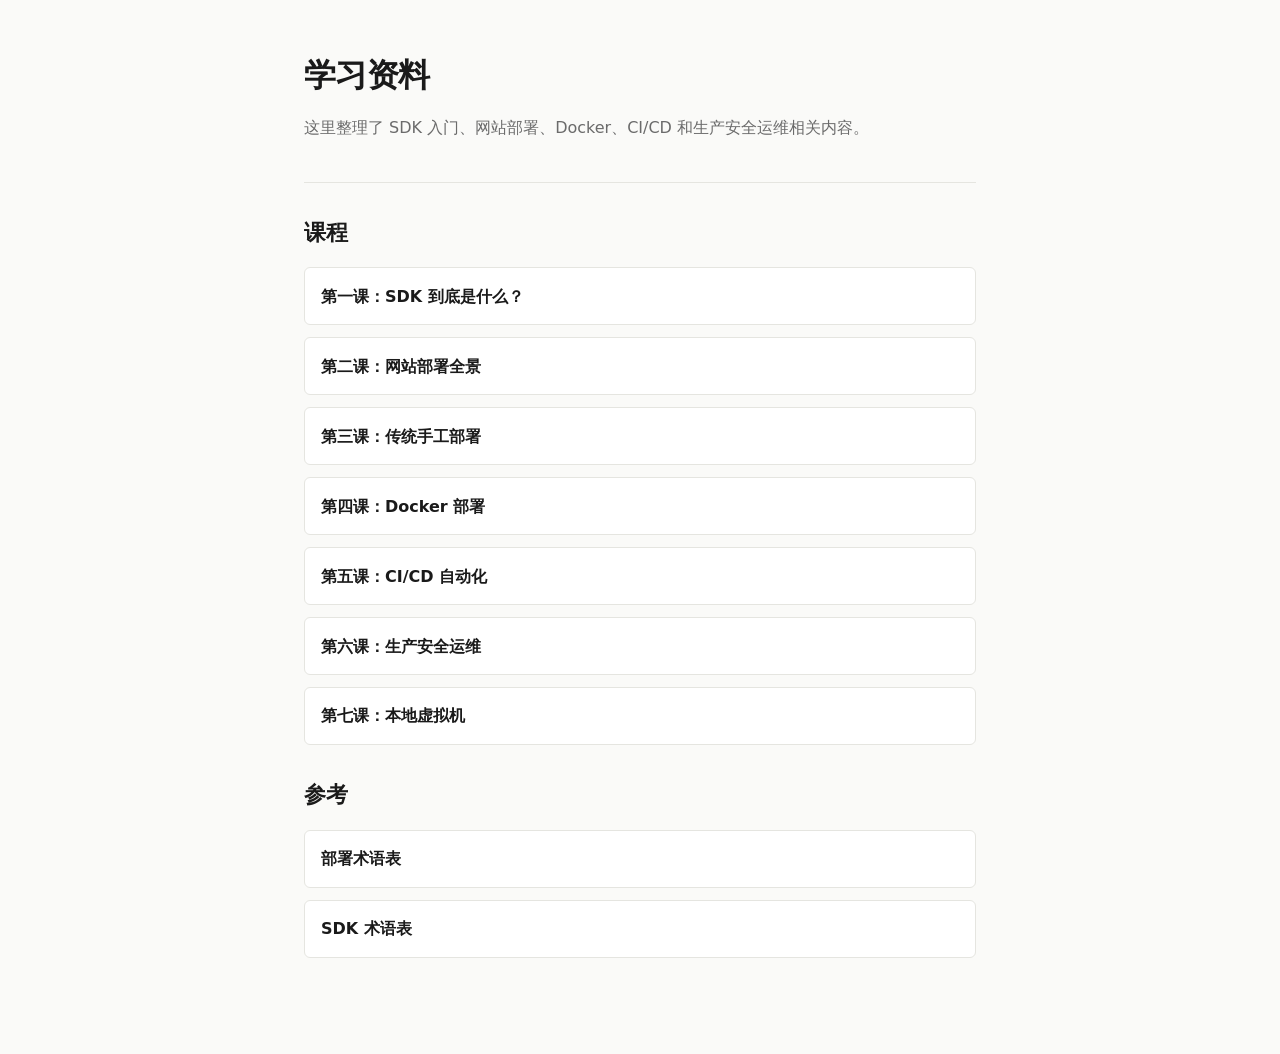
==== index.html @ e2b17aaa "第一次" ====
<!DOCTYPE html>
<html lang="zh-CN">
<head>
<meta charset="UTF-8">
<meta name="viewport" content="width=device-width, initial-scale=1.0">
<title>学习资料</title>
<link rel="stylesheet" href="assets/base.css">
<style>
  .home-hero {
    margin: 1rem 0 2rem;
    padding-bottom: 1.5rem;
    border-bottom: 1px solid var(--border);
  }

  .home-hero p {
    color: var(--text-muted);
    margin-top: 0.75rem;
  }

  .lesson-list {
    list-style: none;
    display: grid;
    gap: 0.75rem;
    margin: 1rem 0 2rem;
  }

  .lesson-list a {
    display: block;
    padding: 0.9rem 1rem;
    border: 1px solid var(--border);
    border-radius: var(--radius);
    background: var(--card-bg);
    text-decoration: none;
    color: var(--text);
    font-weight: 600;
  }

  .lesson-list a:hover {
    border-color: var(--accent);
    color: var(--accent);
  }
</style>
</head>
<body>

<main>
  <section class="home-hero">
    <h1>学习资料</h1>
    <p>这里整理了 SDK 入门、网站部署、Docker、CI/CD 和生产安全运维相关内容。</p>
  </section>

  <h2>课程</h2>
  <ul class="lesson-list">
    <li><a href="lessons/0001-what-is-sdk.html">第一课：SDK 到底是什么？</a></li>
    <li><a href="lessons/0002-deployment-overview.html">第二课：网站部署全景</a></li>
    <li><a href="lessons/0003-traditional-deployment.html">第三课：传统手工部署</a></li>
    <li><a href="lessons/0004-docker-deployment.html">第四课：Docker 部署</a></li>
    <li><a href="lessons/0005-cicd-automation.html">第五课：CI/CD 自动化</a></li>
    <li><a href="lessons/0006-production-security.html">第六课：生产安全运维</a></li>
    <li><a href="lessons/0007-local-vm.html">第七课：本地虚拟机</a></li>
  </ul>

  <h2>参考</h2>
  <ul class="lesson-list">
    <li><a href="reference/deployment-glossary.html">部署术语表</a></li>
    <li><a href="reference/sdk-glossary.html">SDK 术语表</a></li>
  </ul>
</main>

</body>
</html>
---- assets/base.css ----
/* === SDK Learning Workspace — Base Styles === */

:root {
  --bg: #fafaf8;
  --text: #1a1a1a;
  --text-muted: #6b6b6b;
  --accent: #2563eb;
  --accent-light: #dbeafe;
  --border: #e5e5e0;
  --card-bg: #ffffff;
  --danger: #dc2626;
  --success: #16a34a;
  --warning: #d97706;
  --radius: 6px;
}

* { box-sizing: border-box; margin: 0; padding: 0; }

body {
  font-family: "Segoe UI", system-ui, -apple-system, sans-serif;
  background: var(--bg);
  color: var(--text);
  line-height: 1.7;
  max-width: 720px;
  margin: 0 auto;
  padding: 2rem 1.5rem 4rem;
}

h1 { font-size: 2rem; font-weight: 700; margin-bottom: 0.5rem; letter-spacing: -0.02em; }
h2 { font-size: 1.35rem; font-weight: 600; margin: 2rem 0 0.75rem; letter-spacing: -0.01em; }
h3 { font-size: 1.05rem; font-weight: 600; margin: 1.5rem 0 0.5rem; color: var(--text-muted); }

p { margin-bottom: 1rem; }

a { color: var(--accent); text-decoration-thickness: 1px; text-underline-offset: 2px; }
a:hover { text-decoration-thickness: 2px; }

strong { font-weight: 600; }

code {
  font-family: "Cascadia Code", "Fira Code", Consolas, monospace;
  font-size: 0.9em;
  background: var(--accent-light);
  padding: 0.1em 0.35em;
  border-radius: 3px;
}

pre {
  background: #1e1e2e;
  color: #cdd6f4;
  padding: 1rem 1.25rem;
  border-radius: var(--radius);
  overflow-x: auto;
  margin: 1rem 0;
  font-size: 0.88rem;
  line-height: 1.6;
}

pre code {
  background: none;
  padding: 0;
  color: inherit;
}

/* === Cards === */
.card {
  background: var(--card-bg);
  border: 1px solid var(--border);
  border-radius: var(--radius);
  padding: 1.25rem;
  margin: 1rem 0;
}

/* === Buttons === */
.btn {
  display: inline-block;
  padding: 0.5rem 1.25rem;
  background: var(--accent);
  color: #fff;
  border: none;
  border-radius: var(--radius);
  font-size: 0.95rem;
  cursor: pointer;
  font-weight: 500;
  transition: background 0.15s;
}
.btn:hover { background: #1d4ed8; }
.btn:active { background: #1e40af; }

/* === Quiz === */
.quiz { margin: 1.5rem 0; }
.quiz-question { font-weight: 600; margin-bottom: 0.75rem; }
.quiz-options { list-style: none; }
.quiz-options li { margin-bottom: 0.4rem; }
.quiz-options button {
  width: 100%; text-align: left;
  padding: 0.6rem 0.9rem;
  border: 1px solid var(--border);
  border-radius: var(--radius);
  background: var(--card-bg);
  cursor: pointer;
  font-size: 0.95rem;
  transition: background 0.1s, border-color 0.1s;
  font-family: inherit;
}
.quiz-options button:hover { background: var(--accent-light); border-color: var(--accent); }
.quiz-options button.correct { background: #dcfce7; border-color: var(--success); }
.quiz-options button.wrong { background: #fef2f2; border-color: var(--danger); }
.quiz-options button:disabled { cursor: default; opacity: 0.85; }
.quiz-feedback { margin-top: 0.75rem; font-size: 0.92rem; min-height: 1.5em; }
.quiz-feedback.correct-fb { color: var(--success); }
.quiz-feedback.wrong-fb { color: var(--danger); }

/* === Analogy box === */
.analogy {
  background: linear-gradient(135deg, #fef9c3 0%, #fef3c7 100%);
  border-left: 3px solid var(--warning);
  padding: 1rem 1.25rem;
  border-radius: 0 var(--radius) var(--radius) 0;
  margin: 1.25rem 0;
  font-size: 0.95rem;
}

/* === Definition callout === */
.definition {
  background: var(--accent-light);
  border-left: 3px solid var(--accent);
  padding: 1rem 1.25rem;
  border-radius: 0 var(--radius) var(--radius) 0;
  margin: 1.25rem 0;
}

/* === Comparison table === */
.compare-table {
  width: 100%;
  border-collapse: collapse;
  margin: 1rem 0;
  font-size: 0.92rem;
}
.compare-table th {
  text-align: left;
  font-weight: 600;
  padding: 0.5rem 0.75rem;
  border-bottom: 2px solid var(--border);
  background: var(--card-bg);
}
.compare-table td {
  padding: 0.5rem 0.75rem;
  border-bottom: 1px solid var(--border);
  vertical-align: top;
}
.compare-table tr:hover td { background: #fafaf8; }

/* === Footer nav === */
.lesson-footer {
  margin-top: 3rem;
  padding-top: 1.5rem;
  border-top: 1px solid var(--border);
  font-size: 0.88rem;
  color: var(--text-muted);
}
.lesson-footer p { margin-bottom: 0.5rem; }

/* === Tag === */
.tag {
  display: inline-block;
  font-size: 0.78rem;
  padding: 0.15em 0.55em;
  border-radius: 99px;
  background: var(--accent-light);
  color: var(--accent);
  font-weight: 500;
  margin-right: 0.3rem;
}

/* === Section divider === */
.section-num {
  display: inline-flex;
  align-items: center;
  justify-content: center;
  width: 1.6rem; height: 1.6rem;
  background: var(--accent);
  color: #fff;
  border-radius: 99px;
  font-size: 0.8rem;
  font-weight: 700;
  margin-right: 0.5rem;
  vertical-align: middle;
}

/* === Sidebar Navigation === */
.sidebar {
  position: fixed;
  left: 0;
  top: 0;
  width: 210px;
  height: 100vh;
  background: var(--card-bg);
  border-right: 1px solid var(--border);
  padding: 1.5rem 0.9rem;
  overflow-y: auto;
  z-index: 100;
  font-size: 0.82rem;
}
.sidebar-header {
  font-weight: 700;
  font-size: 0.95rem;
  margin-bottom: 0.6rem;
  padding-bottom: 0.6rem;
  border-bottom: 1px solid var(--border);
}
.sidebar-header a { color: var(--text); text-decoration: none; }
.sidebar-section { margin-bottom: 1rem; }
.sidebar-section-title {
  font-weight: 600;
  font-size: 0.72rem;
  text-transform: uppercase;
  color: var(--text-muted);
  margin-bottom: 0.3rem;
  letter-spacing: 0.04em;
}
.sidebar-links { list-style: none; margin: 0; padding: 0; }
.sidebar-links li { margin-bottom: 0.2rem; }
.sidebar-links a {
  display: block;
  padding: 0.25rem 0.5rem;
  border-radius: var(--radius);
  color: var(--text-muted);
  text-decoration: none;
  transition: background 0.1s, color 0.1s;
  font-size: 0.82rem;
}
.sidebar-links a:hover { background: var(--accent-light); color: var(--accent); }
.sidebar-links a.active {
  background: var(--accent-light);
  color: var(--accent);
  font-weight: 600;
}
.sidebar-divider {
  height: 1px;
  background: var(--border);
  margin: 0.6rem 0;
}

@media (max-width: 1100px) {
  .sidebar { display: none; }
}

@media print {
  body { max-width: 100%; padding: 1rem; font-size: 11pt; }
  .btn, .quiz button, .sidebar { display: none; }
}
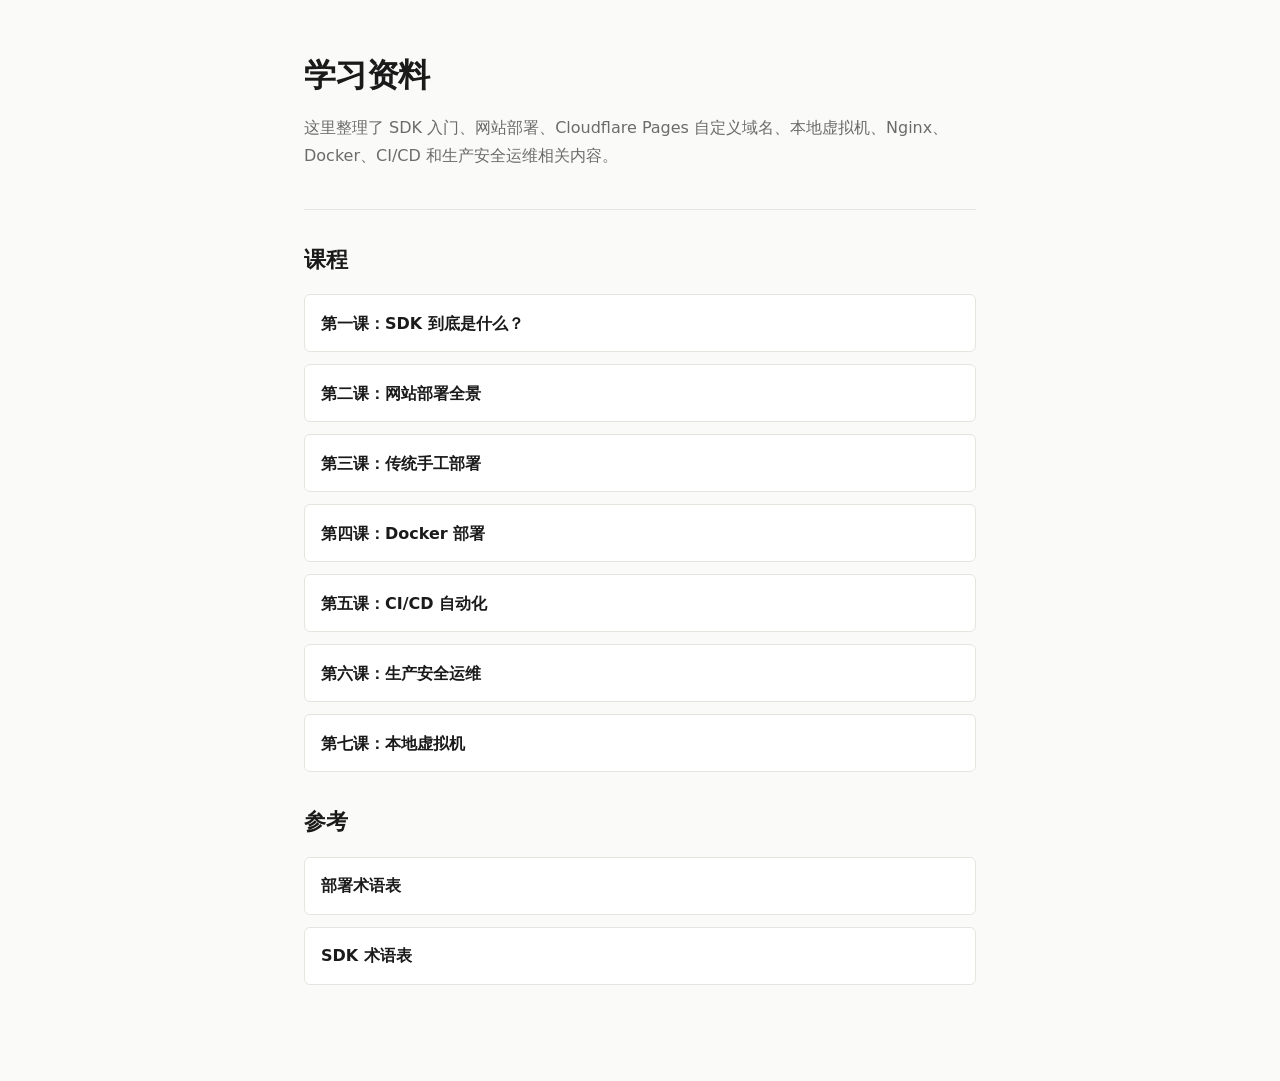
==== commit 6b276356: "更新学习网站首页说明" ====
--- a/index.html
+++ b/index.html
@@ -46,7 +46,7 @@
 <main>
   <section class="home-hero">
     <h1>学习资料</h1>
-    <p>这里整理了 SDK 入门、网站部署、Docker、CI/CD 和生产安全运维相关内容。</p>
+    <p>这里整理了 SDK 入门、网站部署、Cloudflare Pages 自定义域名、本地虚拟机、Nginx、Docker、CI/CD 和生产安全运维相关内容。</p>
   </section>
 
   <h2>课程</h2>
@@ -68,4 +68,5 @@
 </main>
 
 </body>
+  <!-- retry deploy -->
 </html>
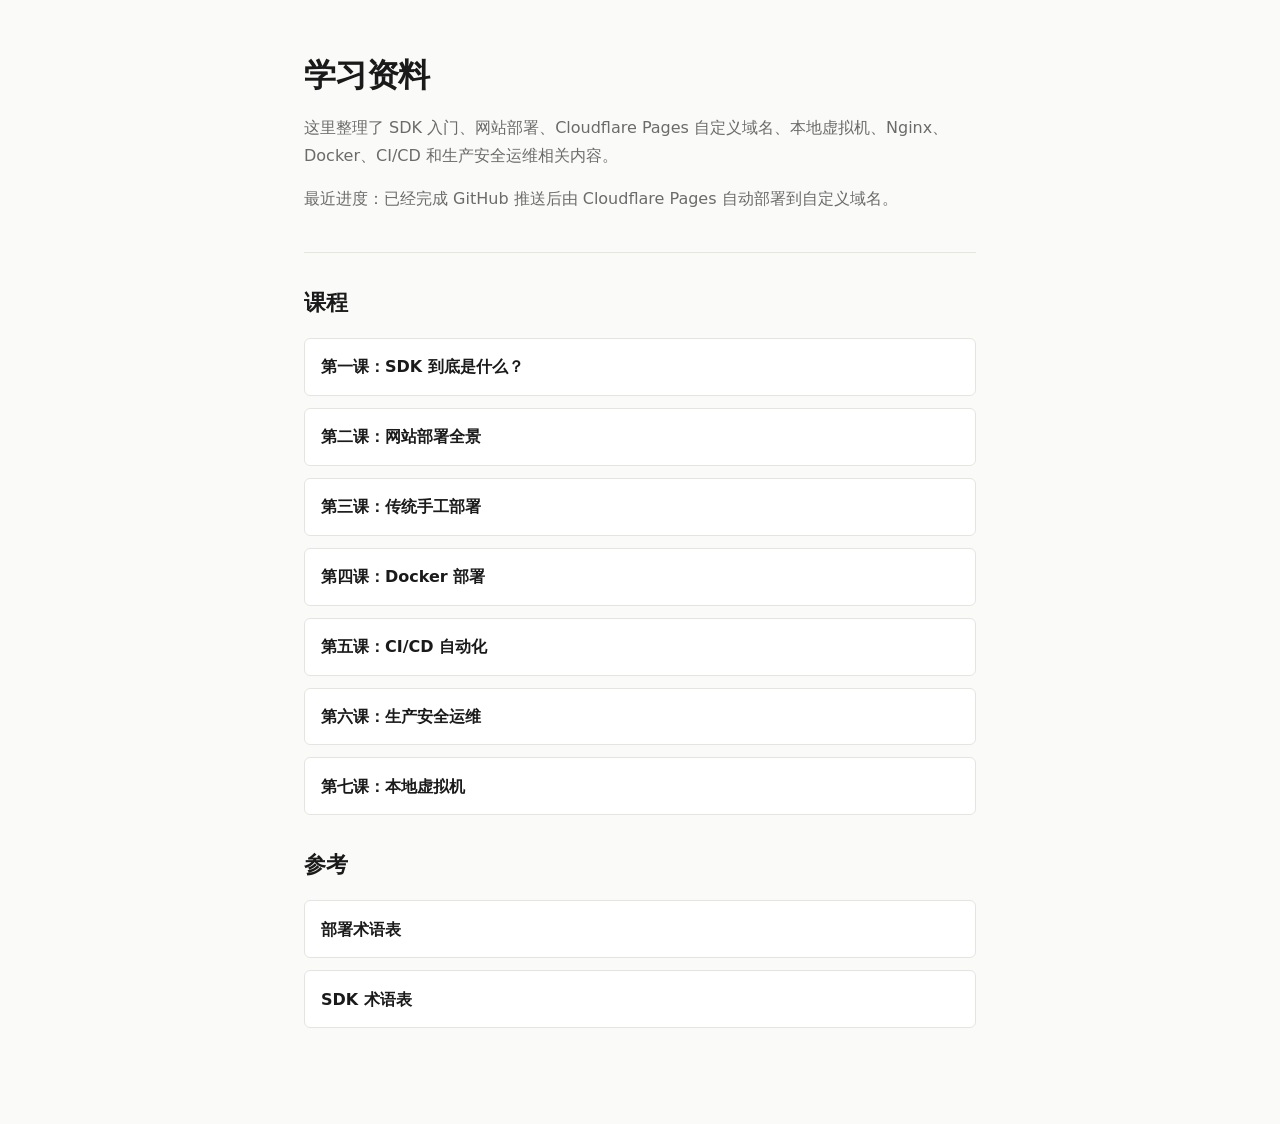
==== commit 7a464611: "更新首页最近进度" ====
--- a/index.html
+++ b/index.html
@@ -47,6 +47,7 @@
   <section class="home-hero">
     <h1>学习资料</h1>
     <p>这里整理了 SDK 入门、网站部署、Cloudflare Pages 自定义域名、本地虚拟机、Nginx、Docker、CI/CD 和生产安全运维相关内容。</p>
+    <p>最近进度：已经完成 GitHub 推送后由 Cloudflare Pages 自动部署到自定义域名。</p>
   </section>
 
   <h2>课程</h2>
@@ -68,5 +69,4 @@
 </main>
 
 </body>
-  <!-- retry deploy -->
 </html>
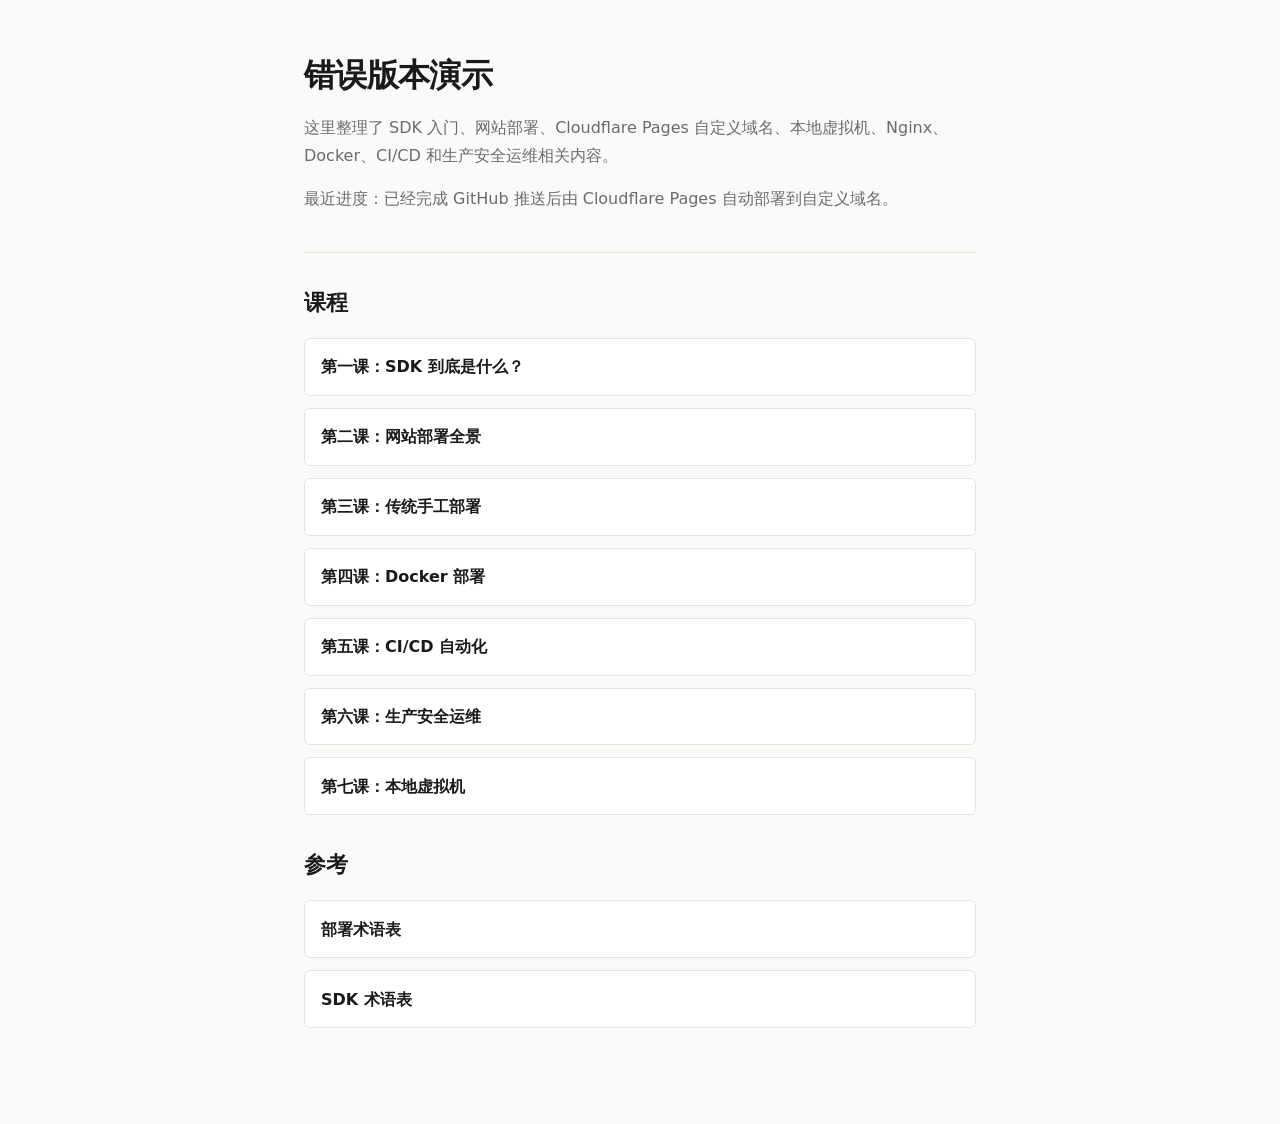
==== commit be08a0b8: "演示错误首页标题" ====
--- a/index.html
+++ b/index.html
@@ -45,7 +45,7 @@
 
 <main>
   <section class="home-hero">
-    <h1>学习资料</h1>
+    <h1>错误版本演示</h1>
     <p>这里整理了 SDK 入门、网站部署、Cloudflare Pages 自定义域名、本地虚拟机、Nginx、Docker、CI/CD 和生产安全运维相关内容。</p>
     <p>最近进度：已经完成 GitHub 推送后由 Cloudflare Pages 自动部署到自定义域名。</p>
   </section>
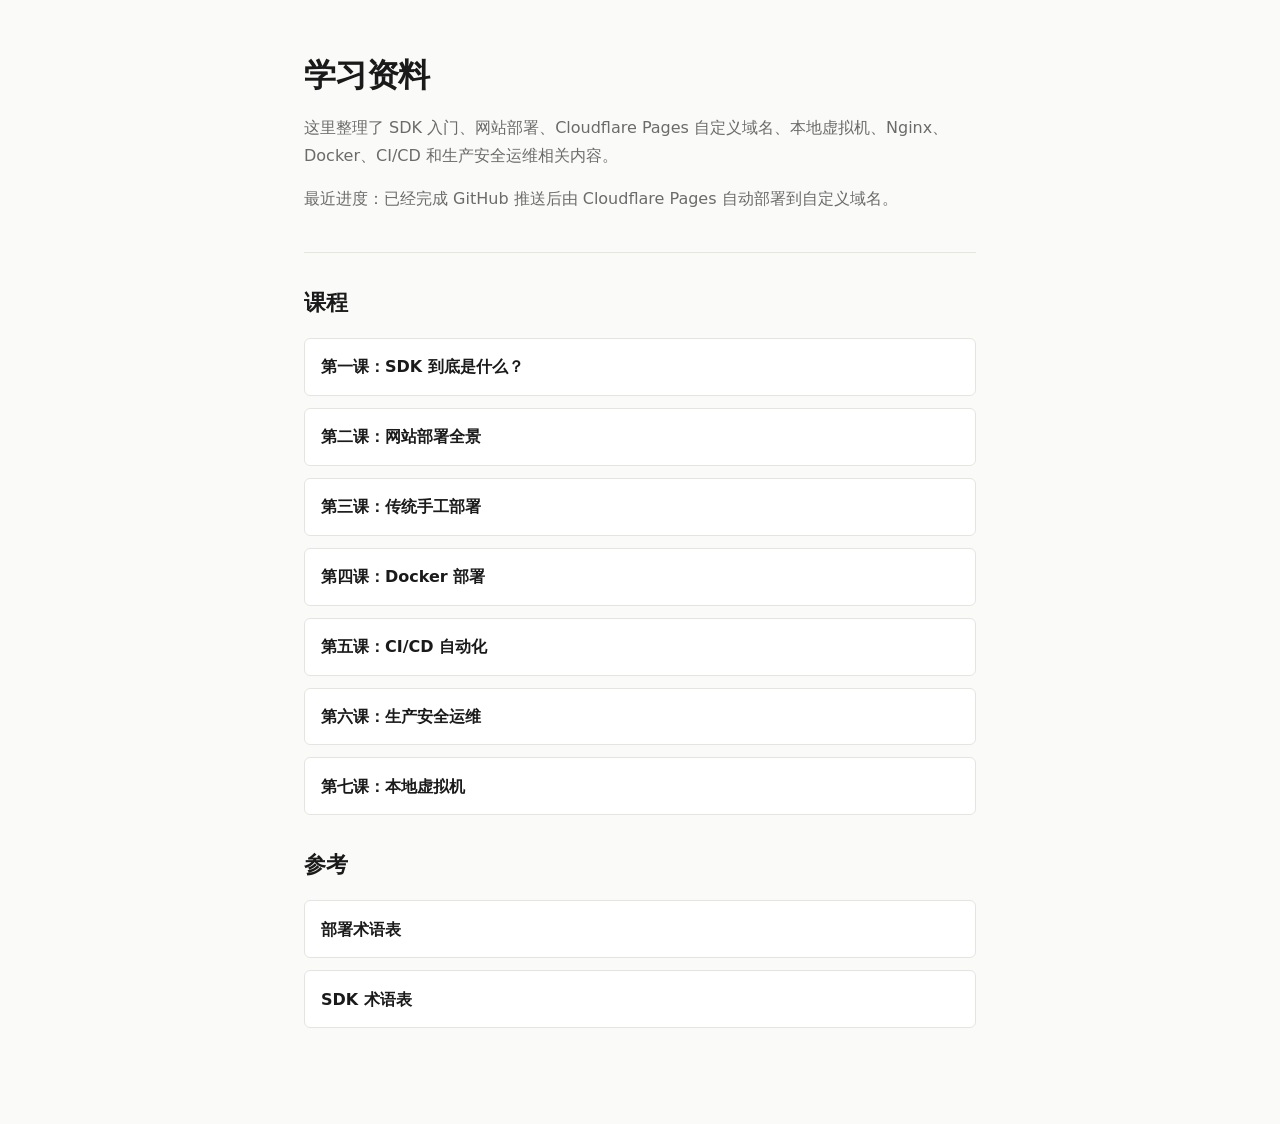
==== commit 285dd701: "Revert "演示错误首页标题" This reverts commit be08a0b83fffd1f98c78466f88b6b5072bfdaf9e." ====
--- a/index.html
+++ b/index.html
@@ -45,7 +45,7 @@
 
 <main>
   <section class="home-hero">
-    <h1>错误版本演示</h1>
+    <h1>学习资料</h1>
     <p>这里整理了 SDK 入门、网站部署、Cloudflare Pages 自定义域名、本地虚拟机、Nginx、Docker、CI/CD 和生产安全运维相关内容。</p>
     <p>最近进度：已经完成 GitHub 推送后由 Cloudflare Pages 自动部署到自定义域名。</p>
   </section>
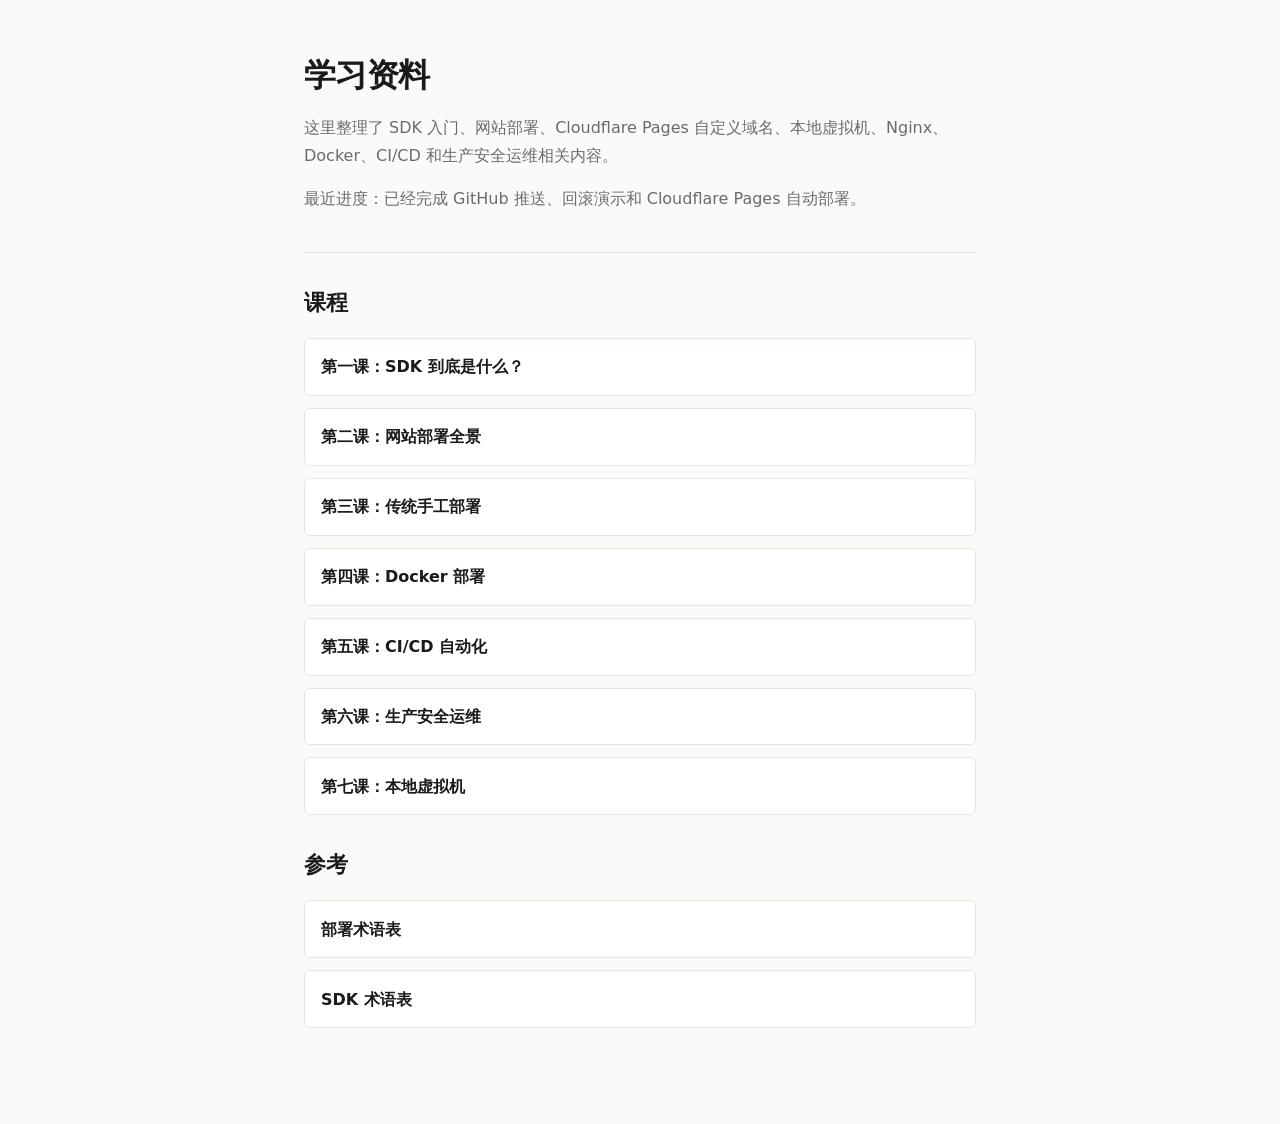
==== commit 7d25e0cb: "更新回滚演示进度" ====
--- a/index.html
+++ b/index.html
@@ -47,7 +47,7 @@
   <section class="home-hero">
     <h1>学习资料</h1>
     <p>这里整理了 SDK 入门、网站部署、Cloudflare Pages 自定义域名、本地虚拟机、Nginx、Docker、CI/CD 和生产安全运维相关内容。</p>
-    <p>最近进度：已经完成 GitHub 推送后由 Cloudflare Pages 自动部署到自定义域名。</p>
+    <p>最近进度：已经完成 GitHub 推送、回滚演示和 Cloudflare Pages 自动部署。</p>
   </section>
 
   <h2>课程</h2>
